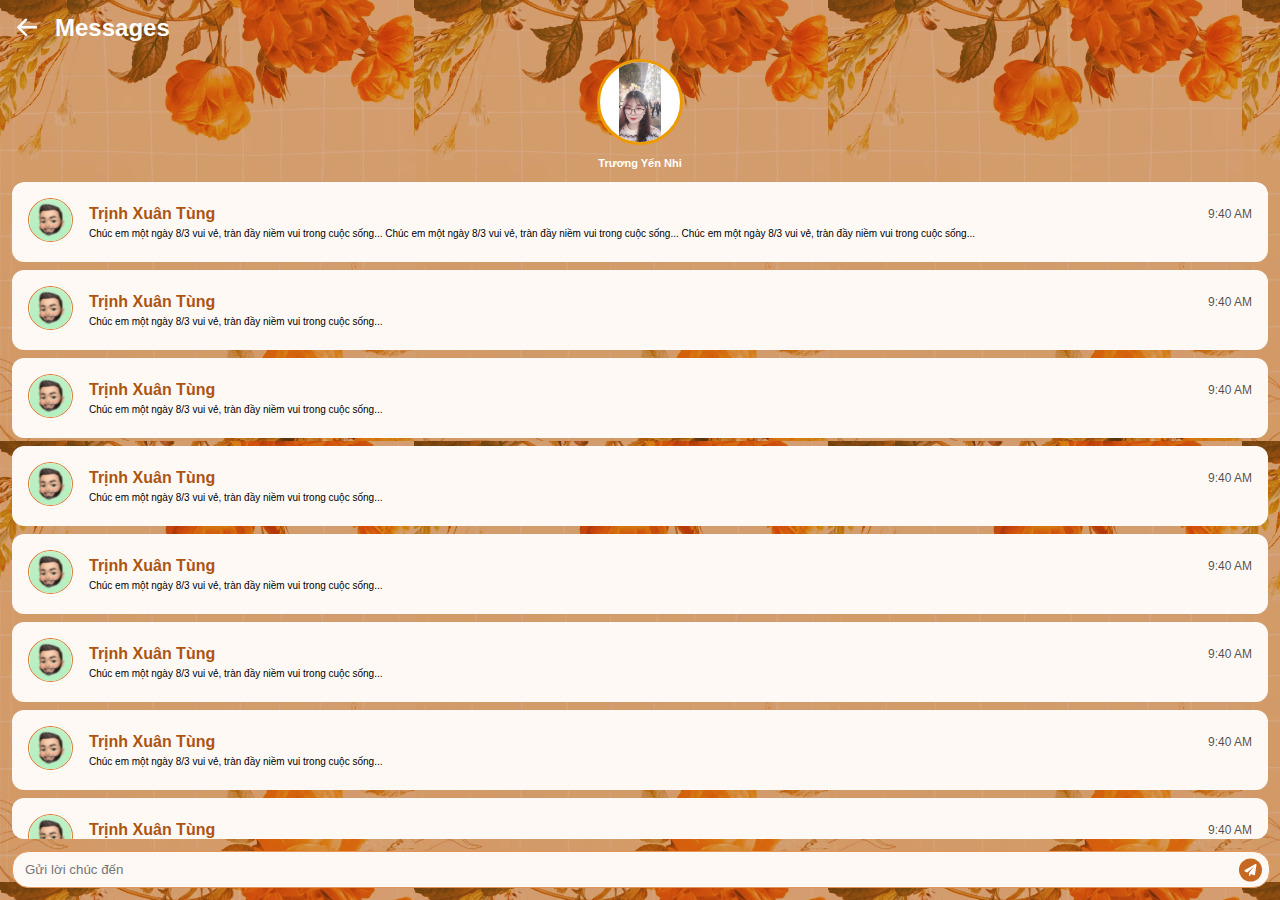
==== 2.html @ e6851b1a "init commit" ====
<!DOCTYPE html>
<html lang="en">

<head>
    <meta charset="UTF-8">
    <meta http-equiv="X-UA-Compatible" content="IE=edge">
    <meta name="viewport" content="width=device-width, initial-scale=1.0, maximum-scale=1.0, user-scalable=0" />
    <title>Chi tiết</title>
    <link rel="stylesheet" href="css/main.css">
    <link rel="stylesheet" href="css/2.css">
</head>

<body>
    <div class="content">
        <div class="container">
            <div class="header">
                <div class="top">
                    <img class="icon-back" src="/svg/btn_back.svg" alt="">
                    <div class="title">Messages</div>
                </div>
                <div class="detail-info">
                    <img class="detail-avatar" src="svg/nhi.jpg" alt="">
                    <div class="name">Trương Yến Nhi</div>
            </div>
            </div>
            <div class="body">
                <div class="list-message">
                    <div class="message">
                        <div class="message-avt">
                            <img src="svg/avt_detail.svg" alt="">
                        </div>
                        <div class="message-text">
                            <div class="message-text-top">
                                <div class="message-name">Trịnh Xuân Tùng</div>
                                <div class="message-time">9:40 AM</div>
                            </div>
                            <div class="message-text-bottom">
                                <div class="message-content">
                                    Chúc em một ngày 8/3 vui vẻ, tràn đầy niềm vui trong cuộc sống...
                                    Chúc em một ngày 8/3 vui vẻ, tràn đầy niềm vui trong cuộc sống...
                                    Chúc em một ngày 8/3 vui vẻ, tràn đầy niềm vui trong cuộc sống...
                                </div>
                            </div>
                        </div>
                    </div>
                    <div class="message">
                        <div class="message-avt">
                            <img src="svg/avt_detail.svg" alt="">
                        </div>
                        <div class="message-text">
                            <div class="message-text-top">
                                <div class="message-name">Trịnh Xuân Tùng</div>
                                <div class="message-time">9:40 AM</div>
                            </div>
                            <div class="message-text-bottom">
                                <div class="message-content">
                                    Chúc em một ngày 8/3 vui vẻ, tràn đầy niềm vui trong cuộc sống...
                                </div>
                            </div>
                        </div>
                    </div>
                    <div class="message">
                        <div class="message-avt">
                            <img src="svg/avt_detail.svg" alt="">
                        </div>
                        <div class="message-text">
                            <div class="message-text-top">
                                <div class="message-name">Trịnh Xuân Tùng</div>
                                <div class="message-time">9:40 AM</div>
                            </div>
                            <div class="message-text-bottom">
                                <div class="message-content">
                                    Chúc em một ngày 8/3 vui vẻ, tràn đầy niềm vui trong cuộc sống...
                                </div>
                            </div>
                        </div>
                    </div>
                    <div class="message">
                        <div class="message-avt">
                            <img src="svg/avt_detail.svg" alt="">
                        </div>
                        <div class="message-text">
                            <div class="message-text-top">
                                <div class="message-name">Trịnh Xuân Tùng</div>
                                <div class="message-time">9:40 AM</div>
                            </div>
                            <div class="message-text-bottom">
                                <div class="message-content">
                                    Chúc em một ngày 8/3 vui vẻ, tràn đầy niềm vui trong cuộc sống...
                                </div>
                            </div>
                        </div>
                    </div>
                    <div class="message">
                        <div class="message-avt">
                            <img src="svg/avt_detail.svg" alt="">
                        </div>
                        <div class="message-text">
                            <div class="message-text-top">
                                <div class="message-name">Trịnh Xuân Tùng</div>
                                <div class="message-time">9:40 AM</div>
                            </div>
                            <div class="message-text-bottom">
                                <div class="message-content">
                                    Chúc em một ngày 8/3 vui vẻ, tràn đầy niềm vui trong cuộc sống...
                                </div>
                            </div>
                        </div>
                    </div>
                    <div class="message">
                        <div class="message-avt">
                            <img src="svg/avt_detail.svg" alt="">
                        </div>
                        <div class="message-text">
                            <div class="message-text-top">
                                <div class="message-name">Trịnh Xuân Tùng</div>
                                <div class="message-time">9:40 AM</div>
                            </div>
                            <div class="message-text-bottom">
                                <div class="message-content">
                                    Chúc em một ngày 8/3 vui vẻ, tràn đầy niềm vui trong cuộc sống...
                                </div>
                            </div>
                        </div>
                    </div>
                    <div class="message">
                        <div class="message-avt">
                            <img src="svg/avt_detail.svg" alt="">
                        </div>
                        <div class="message-text">
                            <div class="message-text-top">
                                <div class="message-name">Trịnh Xuân Tùng</div>
                                <div class="message-time">9:40 AM</div>
                            </div>
                            <div class="message-text-bottom">
                                <div class="message-content">
                                    Chúc em một ngày 8/3 vui vẻ, tràn đầy niềm vui trong cuộc sống...
                                </div>
                            </div>
                        </div>
                    </div>
                    <div class="message">
                        <div class="message-avt">
                            <img src="svg/avt_detail.svg" alt="">
                        </div>
                        <div class="message-text">
                            <div class="message-text-top">
                                <div class="message-name">Trịnh Xuân Tùng</div>
                                <div class="message-time">9:40 AM</div>
                            </div>
                            <div class="message-text-bottom">
                                <div class="message-content">
                                    Chúc em một ngày 8/3 vui vẻ, tràn đầy niềm vui trong cuộc sống...
                                </div>
                            </div>
                        </div>
                    </div>
                </div>
            </div>
            <div class="footer">
                <div class="input-message">
                    <input placeholder="Gửi lời chúc đến" class="" type="text">
                    <img src="svg/ic_send.svg" alt="">
                </div>
            </div>
        </div>
    </div>
    <script src="/js/2.js"></script>
</body>

</html>
---- css/main.css ----
body {
    font-family: 'Montserrat', sans-serif;
    padding: 0;
    margin: 0;
}

.content {
    background: url('/img/bg.png');
    background-color: #AC5412;
    background-blend-mode: hard-light;
    height: 100svh;
    overflow: hidden;
}
---- css/2.css ----
.content {
        padding: 0 12px;
    }

    .container {
        height: 100vh;
    }

    .header .top {
        display: flex;
        align-items: center;
        justify-content: start;
        padding-top: 12px;
    }

    .header .top .icon-back {
        cursor: pointer;
    }

    .header .detail-info {
        padding-top: 16px;
        text-align: center;
        padding-bottom: 12px;
    }

    .header .detail-info .name {
        font-weight: 700;
        font-size: 11px;
        line-height: 13px;
        color: #FFFFFF;
    }

    .header .detail-info .detail-avatar {
        border-radius: 50%;
        margin-bottom: 8px;
        border: 3px solid #EC9A00;
        width: 80px;
        height: 80px;
        background-color: #FFFFFF;
        object-fit: contain;
    }

    .title {
        text-align: start;
        font-style: normal;
        font-weight: 700;
        font-size: 24px;
        color: #FFFFFF;
        margin-left: 12px;
    }

    .list-message {
        border-radius: 12px;
        height: calc(100svh - 243px);
        overflow: auto;
    }

    .list-message .message {
        background-color: #FFF9F6;
        display: flex;
        align-items: center;
        justify-content: space-between;
        padding: 16px;
        border-radius: 12px;
        margin-bottom: 8px;
    }

    .list-message .message:last-child {
        border: none;
    }

    .list-message .message .message-avt {
        margin-right: 16px;
    }

    .list-message .message .message-avt img {
        border-radius: 50%;
        border: 1px solid #DB7B33;
        width: 43px;
        object-fit: contain;
        background-color: #FFFFFF;
    }

    .list-message .message .message-text {
        flex: 1;
    }

    .list-message .message .message-text .message-text-top {
        display: flex;
        align-items: center;
        justify-content: space-between;
    }

    .list-message .message .message-text .message-text-top .message-name {
        font-style: normal;
        font-weight: 700;
        font-size: 16px;
        line-height: 20px;
        color: #AC5412;
    }

    .list-message .message .message-text .message-text-top .message-time {
        font-style: normal;
        font-weight: 500;
        font-size: 12px;
        line-height: 20px;
        text-align: right;
        color: rgba(0, 0, 0, 0.7);
    }

    .list-message .message .message-text .message-text-bottom .message-content {
        margin-top: 4px;
        font-style: normal;
        font-weight: 400;
        font-size: 10px;
        line-height: 12px;
        color: #000000;
    }

    .footer {
        position: fixed;
        bottom: 12px;
        left: 12px;
        right: 12px;
        z-index: 1000;
    }

    .footer .input-message {
        width: 100%;
    }

    .footer .input-message input {
        width: calc(100% - 52px);
        border-radius: 16.5px;
        background: rgba(255, 249, 246, 1);
        border: 1px solid rgba(227, 148, 89, 1);
        height: 33px;
        padding-left: 12px;
        padding-right: 40px;
        outline: none;
        color: #000000;
    }

    .footer .input-message img {
        position: absolute;
        right: 6px;
        top: 7px;
    }
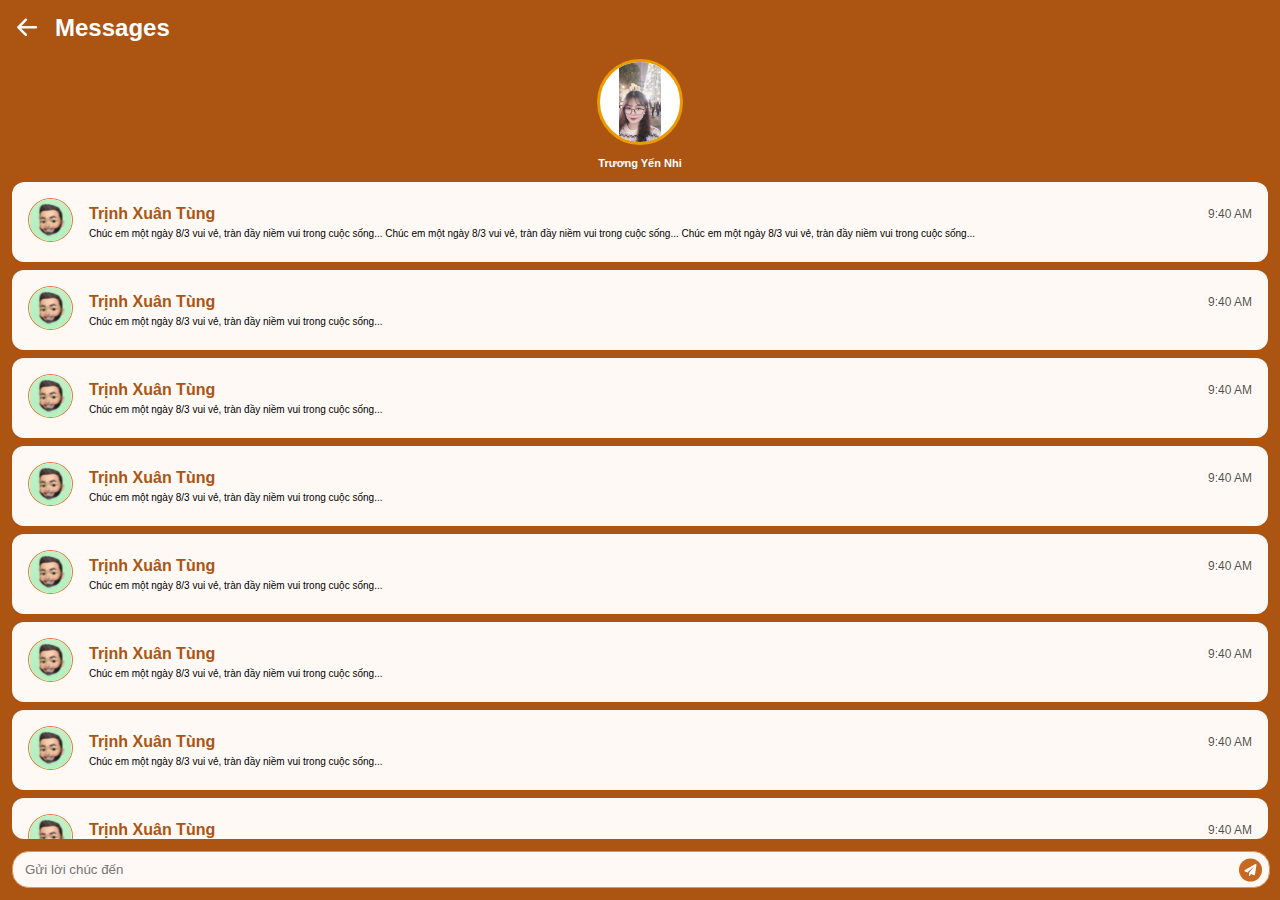
==== commit d11c9d16: "fixbug" ====
--- a/2.html
+++ b/2.html
@@ -15,7 +15,7 @@
         <div class="container">
             <div class="header">
                 <div class="top">
-                    <img class="icon-back" src="/svg/btn_back.svg" alt="">
+                    <img class="icon-back" src="svg/btn_back.svg" alt="">
                     <div class="title">Messages</div>
                 </div>
                 <div class="detail-info">
@@ -165,7 +165,7 @@
             </div>
         </div>
     </div>
-    <script src="/js/2.js"></script>
+    <script src="js/2.js"></script>
 </body>
 
 </html>--- a/css/main.css
+++ b/css/main.css
@@ -5,7 +5,7 @@
 }
 
 .content {
-    background: url('/img/bg.png');
+    background: url('img/bg.png');
     background-color: #AC5412;
     background-blend-mode: hard-light;
     height: 100svh;
